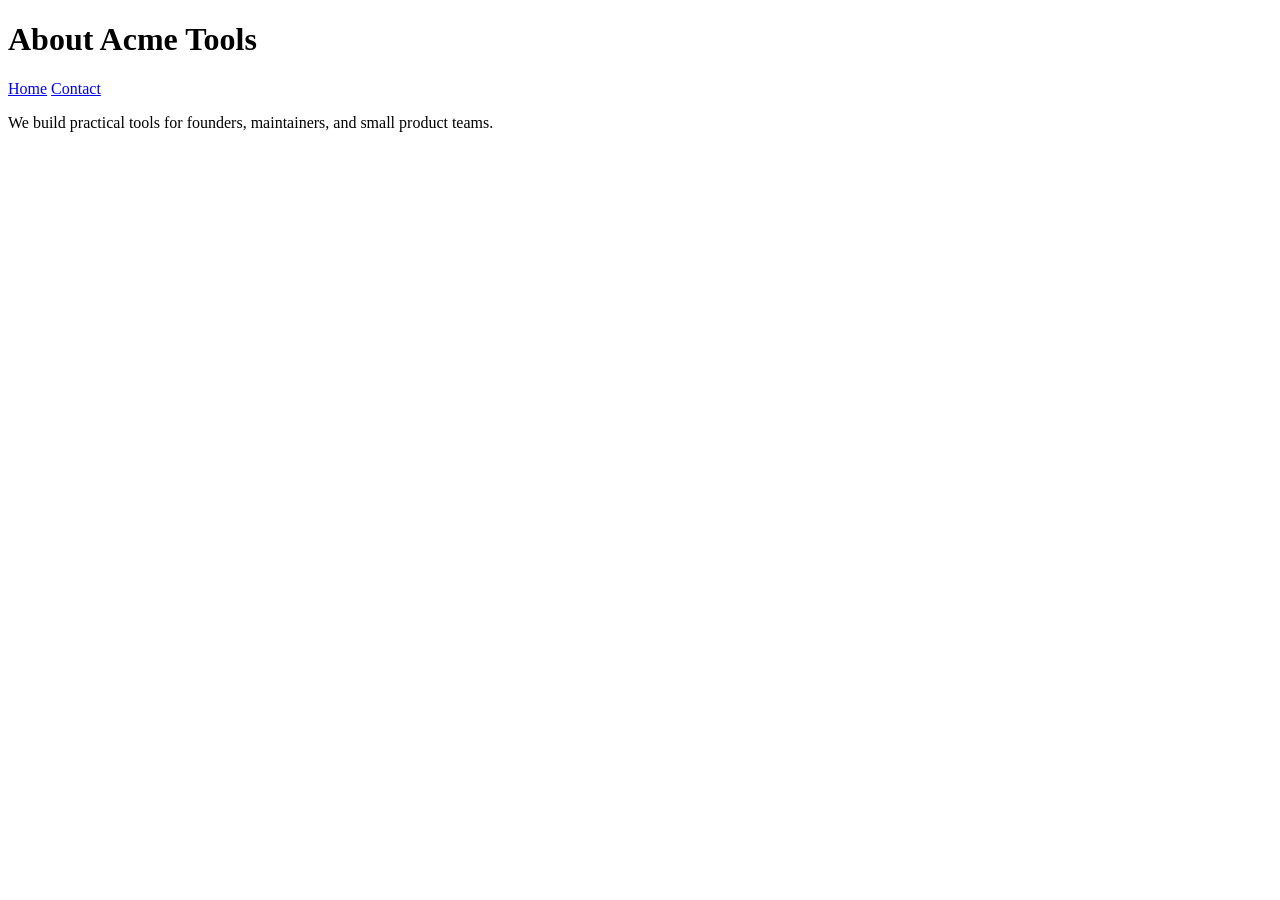
==== about.html @ 26883f28 "added other files" ====
<!doctype html>
<html lang="en">
  <head>
    <meta charset="utf-8" />
    <meta name="viewport" content="width=device-width, initial-scale=1" />
    <title>Acme Tools — About</title>
  </head>
  <body>
    <header>
      <h1>About Acme Tools</h1>
      <nav>
        <a href="index.html">Home</a>
        <a href="contact.html">Contact</a>
      </nav>
    </header>
    <main>
      <p>We build practical tools for founders, maintainers, and small product teams.</p>
    </main>
  </body>
</html>
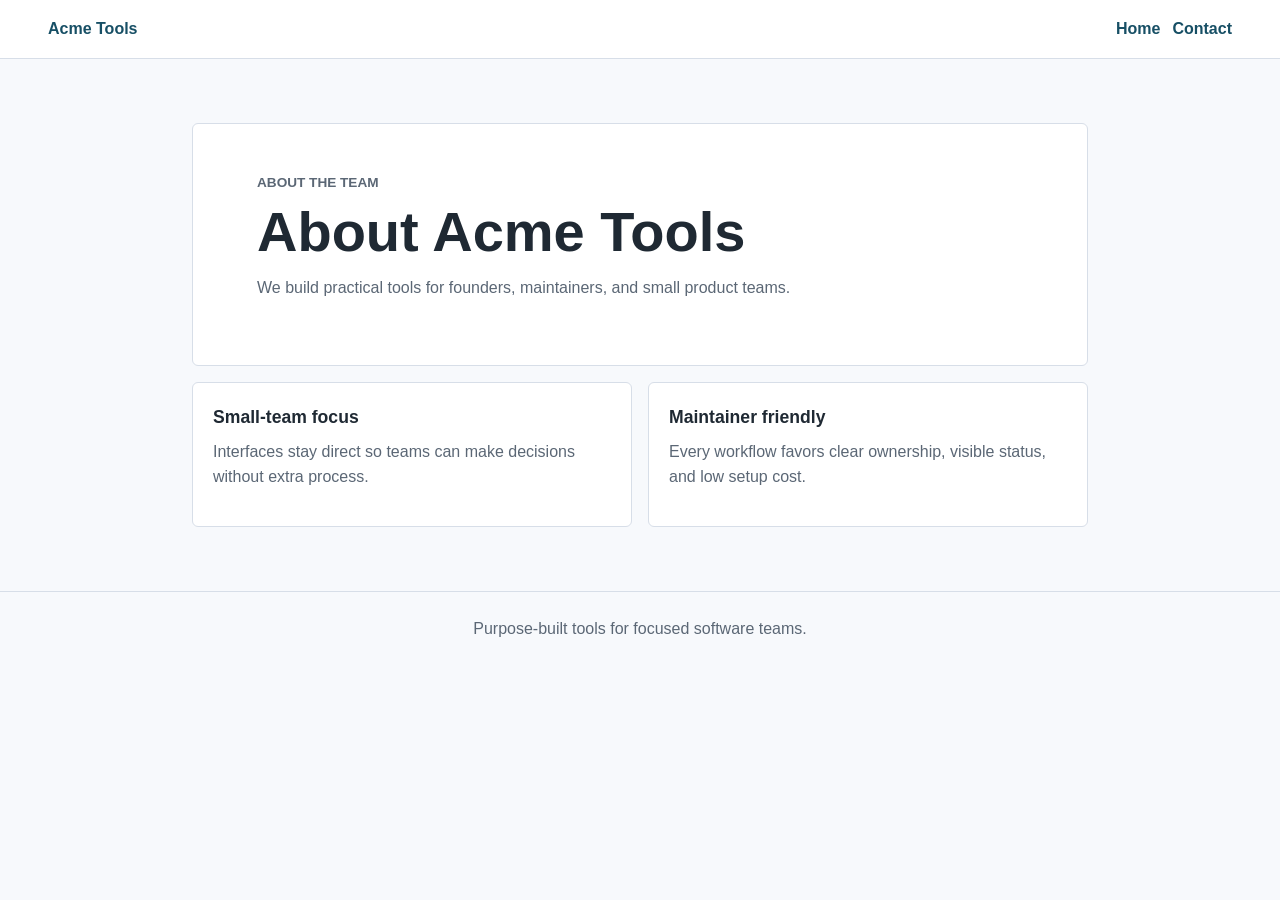
==== commit ffaa15ef: "Improve Acme Tools static pages" ====
--- a/about.html
+++ b/about.html
@@ -1,20 +1,40 @@
 <!doctype html>
 <html lang="en">
   <head>
-    <meta charset="utf-8" />
-    <meta name="viewport" content="width=device-width, initial-scale=1" />
-    <title>Acme Tools — About</title>
+    <meta charset="utf-8">
+    <meta name="viewport" content="width=device-width, initial-scale=1">
+    <meta
+      name="description"
+      content="Learn how Acme Tools supports founders, maintainers, and small product teams."
+    >
+    <title>About Acme Tools</title>
+    <link rel="stylesheet" href="styles.css">
   </head>
   <body>
-    <header>
-      <h1>About Acme Tools</h1>
-      <nav>
+    <header class="site-header">
+      <a class="brand" href="index.html">Acme Tools</a>
+      <nav aria-label="Primary navigation">
         <a href="index.html">Home</a>
         <a href="contact.html">Contact</a>
       </nav>
     </header>
-    <main>
-      <p>We build practical tools for founders, maintainers, and small product teams.</p>
+    <main class="page-shell">
+      <section class="hero compact" aria-labelledby="about-heading">
+        <p class="eyebrow">About the team</p>
+        <h1 id="about-heading">About Acme Tools</h1>
+        <p>We build practical tools for founders, maintainers, and small product teams.</p>
+      </section>
+      <section class="content-grid" aria-label="How Acme Tools works">
+        <article>
+          <h2>Small-team focus</h2>
+          <p>Interfaces stay direct so teams can make decisions without extra process.</p>
+        </article>
+        <article>
+          <h2>Maintainer friendly</h2>
+          <p>Every workflow favors clear ownership, visible status, and low setup cost.</p>
+        </article>
+      </section>
     </main>
+    <footer>Purpose-built tools for focused software teams.</footer>
   </body>
 </html>
--- a/styles.css
+++ b/styles.css
@@ -0,0 +1,135 @@
+:root {
+  color-scheme: light;
+  --ink: #1f2933;
+  --muted: #5b6775;
+  --line: #d7dee8;
+  --paper: #f7f9fc;
+  --surface: #ffffff;
+  --accent: #256f8c;
+  --accent-strong: #174f65;
+}
+
+* {
+  box-sizing: border-box;
+}
+
+body {
+  min-height: 100vh;
+  margin: 0;
+  color: var(--ink);
+  background: var(--paper);
+  font-family: Arial, Helvetica, sans-serif;
+  line-height: 1.6;
+}
+
+.site-header {
+  display: flex;
+  align-items: center;
+  justify-content: space-between;
+  gap: 1rem;
+  padding: 1rem clamp(1rem, 4vw, 3rem);
+  border-bottom: 1px solid var(--line);
+  background: var(--surface);
+}
+
+.brand {
+  color: var(--accent-strong);
+  font-weight: 700;
+  text-decoration: none;
+}
+
+nav {
+  display: flex;
+  flex-wrap: wrap;
+  gap: 0.75rem;
+}
+
+nav a,
+.button-link {
+  color: var(--accent-strong);
+  font-weight: 700;
+}
+
+nav a {
+  text-decoration: none;
+}
+
+nav a:hover,
+nav a:focus,
+.button-link:hover,
+.button-link:focus {
+  text-decoration: underline;
+}
+
+.page-shell {
+  width: min(100%, 960px);
+  margin: 0 auto;
+  padding: clamp(2rem, 6vw, 4rem) clamp(1rem, 4vw, 2rem);
+}
+
+.hero {
+  padding: clamp(2rem, 5vw, 4rem);
+  border: 1px solid var(--line);
+  border-radius: 6px;
+  background: var(--surface);
+}
+
+.hero.compact {
+  padding-block: clamp(1.5rem, 4vw, 3rem);
+}
+
+.eyebrow {
+  margin: 0 0 0.5rem;
+  color: var(--accent);
+  font-size: 0.85rem;
+  font-weight: 700;
+  text-transform: uppercase;
+}
+
+h1,
+h2,
+p {
+  margin-top: 0;
+}
+
+h1 {
+  margin-bottom: 0.75rem;
+  font-size: clamp(2rem, 5vw, 3.5rem);
+  line-height: 1.1;
+}
+
+h2 {
+  margin-bottom: 0.5rem;
+  font-size: 1.1rem;
+}
+
+.hero p,
+article p,
+footer {
+  color: var(--muted);
+}
+
+.content-grid {
+  display: grid;
+  grid-template-columns: repeat(auto-fit, minmax(220px, 1fr));
+  gap: 1rem;
+  margin-top: 1rem;
+}
+
+article {
+  padding: 1.25rem;
+  border: 1px solid var(--line);
+  border-radius: 6px;
+  background: var(--surface);
+}
+
+.button-link {
+  display: inline-block;
+  margin-top: 0.5rem;
+}
+
+footer {
+  padding: 1.5rem clamp(1rem, 4vw, 3rem);
+  border-top: 1px solid var(--line);
+  text-align: center;
+}
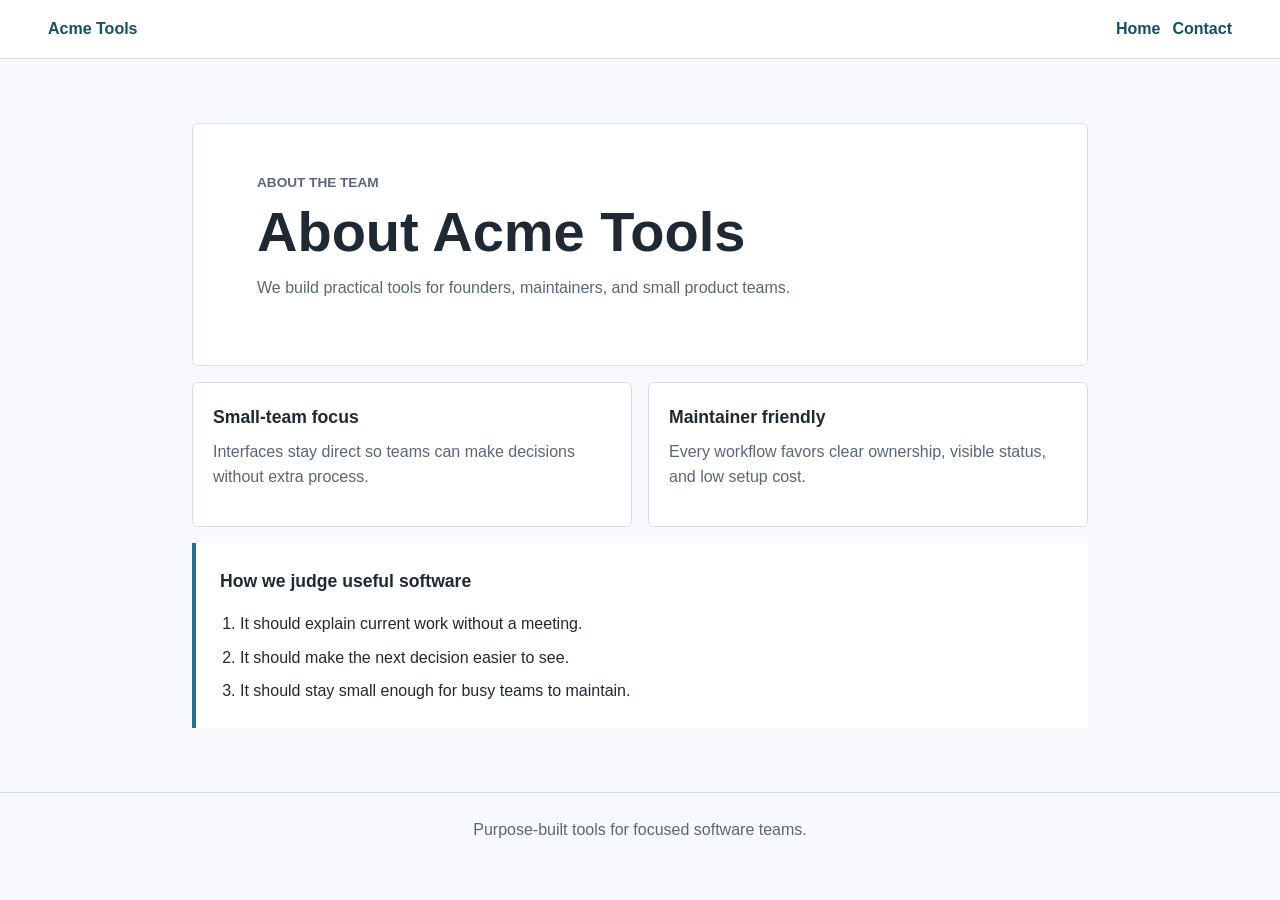
==== commit 01ede895: "Refine Acme Tools page structure" ====
--- a/about.html
+++ b/about.html
@@ -11,14 +11,17 @@
     <link rel="stylesheet" href="styles.css">
   </head>
   <body>
+    <a class="skip-link" href="#main-content">Skip to main content</a>
     <header class="site-header">
       <a class="brand" href="index.html">Acme Tools</a>
       <nav aria-label="Primary navigation">
-        <a href="index.html">Home</a>
-        <a href="contact.html">Contact</a>
+        <ul>
+          <li><a href="index.html">Home</a></li>
+          <li><a href="contact.html">Contact</a></li>
+        </ul>
       </nav>
     </header>
-    <main class="page-shell">
+    <main id="main-content" class="page-shell">
       <section class="hero compact" aria-labelledby="about-heading">
         <p class="eyebrow">About the team</p>
         <h1 id="about-heading">About Acme Tools</h1>
@@ -34,6 +37,14 @@
           <p>Every workflow favors clear ownership, visible status, and low setup cost.</p>
         </article>
       </section>
+      <section class="workflow" aria-labelledby="values-heading">
+        <h2 id="values-heading">How we judge useful software</h2>
+        <ol>
+          <li>It should explain current work without a meeting.</li>
+          <li>It should make the next decision easier to see.</li>
+          <li>It should stay small enough for busy teams to maintain.</li>
+        </ol>
+      </section>
     </main>
     <footer>Purpose-built tools for focused software teams.</footer>
   </body>
--- a/styles.css
+++ b/styles.css
@@ -22,6 +22,22 @@
   line-height: 1.6;
 }
 
+.skip-link {
+  position: absolute;
+  left: 1rem;
+  top: 1rem;
+  z-index: 1;
+  transform: translateY(-150%);
+  padding: 0.5rem 0.75rem;
+  border-radius: 4px;
+  background: var(--accent-strong);
+  color: #ffffff;
+}
+
+.skip-link:focus {
+  transform: translateY(0);
+}
+
 .site-header {
   display: flex;
   align-items: center;
@@ -39,9 +55,16 @@
 }
 
 nav {
+  min-width: 0;
+}
+
+nav ul {
   display: flex;
   flex-wrap: wrap;
   gap: 0.75rem;
+  margin: 0;
+  padding: 0;
+  list-style: none;
 }
 
 nav a,
@@ -116,6 +139,24 @@
   margin-top: 1rem;
 }
 
+.workflow {
+  margin-top: 1rem;
+  padding: 1.5rem;
+  border-left: 4px solid var(--accent);
+  background: var(--surface);
+}
+
+.workflow ol,
+.workflow dl {
+  margin-bottom: 0;
+  padding-left: 1.25rem;
+}
+
+.workflow li + li,
+.workflow div + div {
+  margin-top: 0.5rem;
+}
+
 article {
   padding: 1.25rem;
   border: 1px solid var(--line);
@@ -133,3 +174,20 @@
   border-top: 1px solid var(--line);
   text-align: center;
 }
+
+@media (max-width: 620px) {
+  .site-header {
+    align-items: flex-start;
+    flex-direction: column;
+  }
+
+  nav ul {
+    gap: 0.5rem 1rem;
+  }
+
+  .hero,
+  .workflow,
+  article {
+    padding: 1rem;
+  }
+}
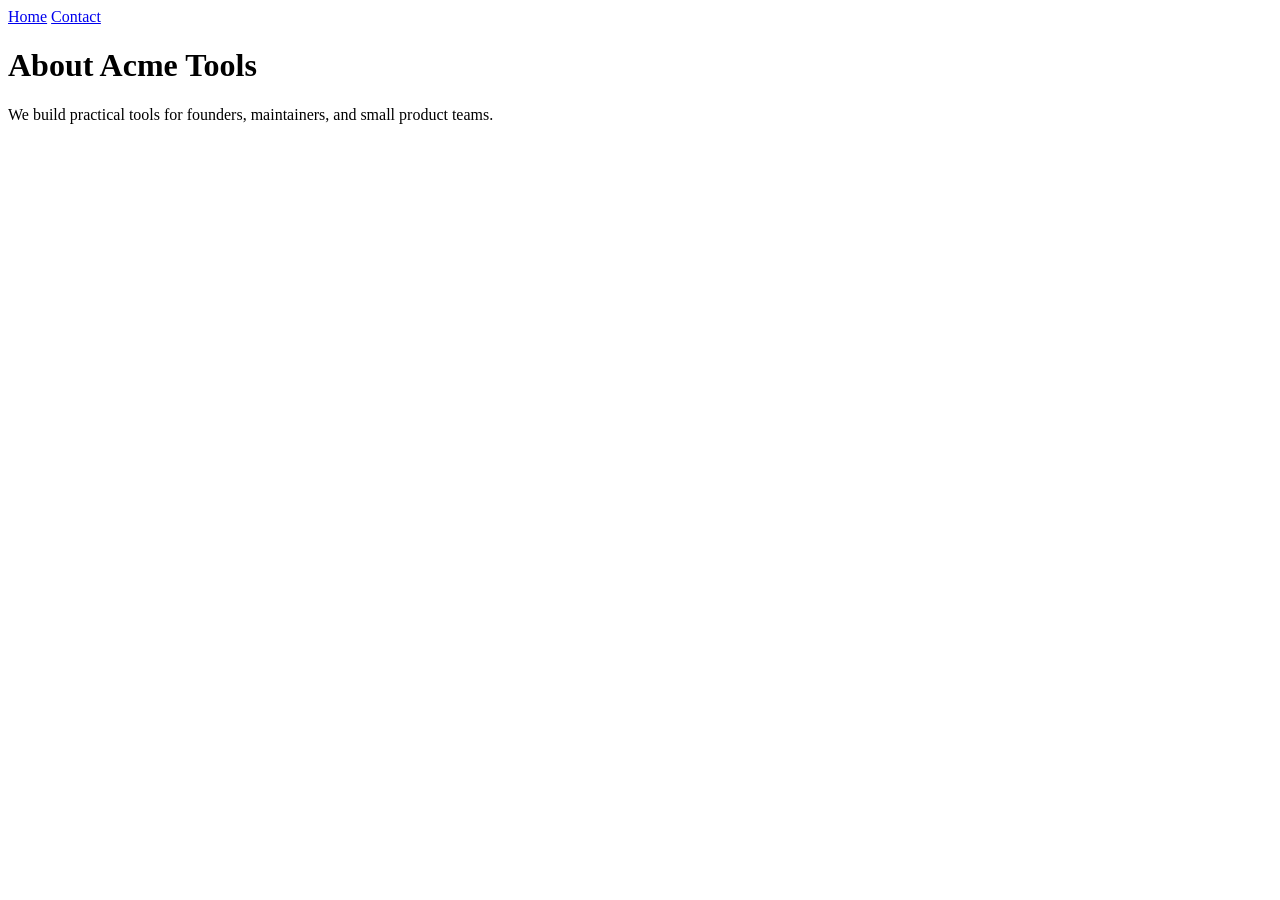
==== commit ca43e9f5: "Add Acme Tools static pages" ====
--- a/about.html
+++ b/about.html
@@ -1,51 +1,19 @@
 <!doctype html>
 <html lang="en">
-  <head>
-    <meta charset="utf-8">
-    <meta name="viewport" content="width=device-width, initial-scale=1">
-    <meta
-      name="description"
-      content="Learn how Acme Tools supports founders, maintainers, and small product teams."
-    >
-    <title>About Acme Tools</title>
-    <link rel="stylesheet" href="styles.css">
-  </head>
-  <body>
-    <a class="skip-link" href="#main-content">Skip to main content</a>
-    <header class="site-header">
-      <a class="brand" href="index.html">Acme Tools</a>
-      <nav aria-label="Primary navigation">
-        <ul>
-          <li><a href="index.html">Home</a></li>
-          <li><a href="contact.html">Contact</a></li>
-        </ul>
-      </nav>
-    </header>
-    <main id="main-content" class="page-shell">
-      <section class="hero compact" aria-labelledby="about-heading">
-        <p class="eyebrow">About the team</p>
-        <h1 id="about-heading">About Acme Tools</h1>
-        <p>We build practical tools for founders, maintainers, and small product teams.</p>
-      </section>
-      <section class="content-grid" aria-label="How Acme Tools works">
-        <article>
-          <h2>Small-team focus</h2>
-          <p>Interfaces stay direct so teams can make decisions without extra process.</p>
-        </article>
-        <article>
-          <h2>Maintainer friendly</h2>
-          <p>Every workflow favors clear ownership, visible status, and low setup cost.</p>
-        </article>
-      </section>
-      <section class="workflow" aria-labelledby="values-heading">
-        <h2 id="values-heading">How we judge useful software</h2>
-        <ol>
-          <li>It should explain current work without a meeting.</li>
-          <li>It should make the next decision easier to see.</li>
-          <li>It should stay small enough for busy teams to maintain.</li>
-        </ol>
-      </section>
-    </main>
-    <footer>Purpose-built tools for focused software teams.</footer>
-  </body>
+<head>
+  <meta charset="utf-8">
+  <meta name="viewport" content="width=device-width, initial-scale=1">
+  <title>About Acme Tools</title>
+</head>
+<body>
+  <nav aria-label="Primary navigation">
+    <a href="index.html">Home</a>
+    <a href="contact.html">Contact</a>
+  </nav>
+
+  <main>
+    <h1>About Acme Tools</h1>
+    <p>We build practical tools for founders, maintainers, and small product teams.</p>
+  </main>
+</body>
 </html>
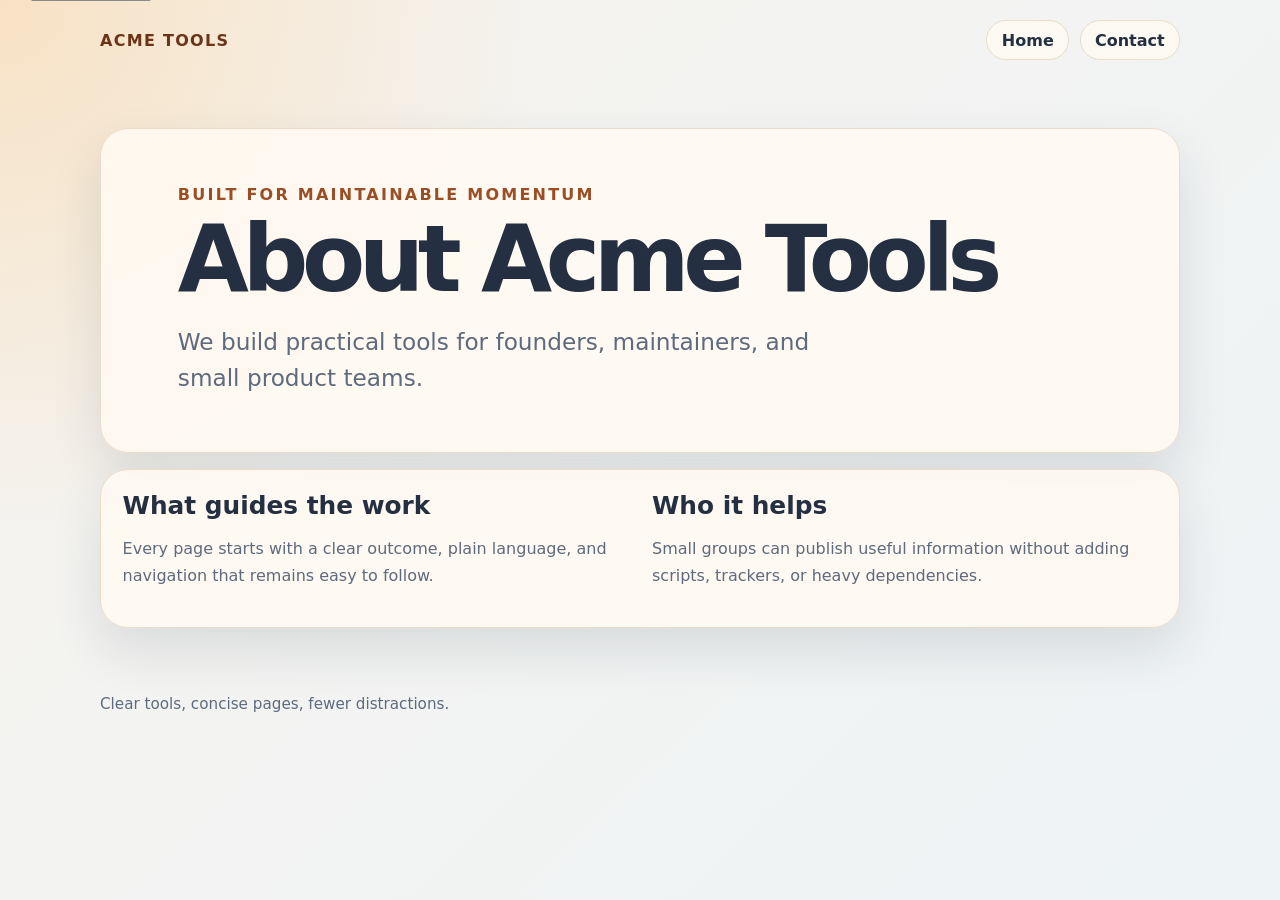
==== commit 57d85b75: "Improve static page structure and styling" ====
--- a/about.html
+++ b/about.html
@@ -3,17 +3,44 @@
 <head>
   <meta charset="utf-8">
   <meta name="viewport" content="width=device-width, initial-scale=1">
+  <meta name="description" content="Learn how Acme Tools supports founders, maintainers, and product teams.">
   <title>About Acme Tools</title>
+  <link rel="stylesheet" href="styles.css">
 </head>
 <body>
-  <nav aria-label="Primary navigation">
-    <a href="index.html">Home</a>
-    <a href="contact.html">Contact</a>
-  </nav>
+  <a class="skip-link" href="#content">Skip to content</a>
 
-  <main>
-    <h1>About Acme Tools</h1>
-    <p>We build practical tools for founders, maintainers, and small product teams.</p>
+  <header class="site-header">
+    <p class="site-mark">Acme Tools</p>
+    <nav aria-label="Primary navigation">
+      <ul class="nav-list">
+        <li><a href="index.html">Home</a></li>
+        <li><a href="contact.html">Contact</a></li>
+      </ul>
+    </nav>
+  </header>
+
+  <main id="content" class="page-shell">
+    <section class="hero hero-compact" aria-labelledby="about-title">
+      <p class="eyebrow">Built for maintainable momentum</p>
+      <h1 id="about-title">About Acme Tools</h1>
+      <p class="lead">We build practical tools for founders, maintainers, and small product teams.</p>
+    </section>
+
+    <section class="split-panel" aria-label="How Acme Tools works">
+      <div>
+        <h2>What guides the work</h2>
+        <p>Every page starts with a clear outcome, plain language, and navigation that remains easy to follow.</p>
+      </div>
+      <div>
+        <h2>Who it helps</h2>
+        <p>Small groups can publish useful information without adding scripts, trackers, or heavy dependencies.</p>
+      </div>
+    </section>
   </main>
+
+  <footer class="site-footer">
+    <p>Clear tools, concise pages, fewer distractions.</p>
+  </footer>
 </body>
 </html>
--- a/styles.css
+++ b/styles.css
@@ -0,0 +1,219 @@
+:root {
+  color-scheme: light;
+  --background: #f6f3ee;
+  --surface: #fffaf2;
+  --surface-strong: #fff3d8;
+  --text: #243041;
+  --muted: #5e6a7d;
+  --accent: #9b4d24;
+  --accent-dark: #6d3318;
+  --border: #eadcc8;
+  --shadow: 0 22px 50px rgba(36, 48, 65, 0.12);
+}
+
+* {
+  box-sizing: border-box;
+}
+
+body {
+  margin: 0;
+  min-height: 100vh;
+  font-family: Inter, ui-sans-serif, system-ui, -apple-system, BlinkMacSystemFont, "Segoe UI", sans-serif;
+  color: var(--text);
+  background:
+    radial-gradient(circle at top left, rgba(250, 202, 138, 0.42), transparent 34rem),
+    linear-gradient(135deg, var(--background), #eef3f6);
+}
+
+.skip-link {
+  position: absolute;
+  left: 1rem;
+  top: 1rem;
+  transform: translateY(-140%);
+  padding: 0.6rem 0.9rem;
+  border-radius: 999px;
+  background: var(--text);
+  color: #fff;
+  text-decoration: none;
+  transition: transform 160ms ease;
+  z-index: 10;
+}
+
+.skip-link:focus {
+  transform: translateY(0);
+}
+
+.site-header,
+.site-footer,
+.page-shell {
+  width: min(1080px, calc(100% - 2rem));
+  margin-inline: auto;
+}
+
+.site-header {
+  display: flex;
+  align-items: center;
+  justify-content: space-between;
+  gap: 1rem;
+  padding: 1.25rem 0;
+}
+
+.site-mark {
+  margin: 0;
+  font-weight: 800;
+  letter-spacing: 0.08em;
+  text-transform: uppercase;
+  color: var(--accent-dark);
+}
+
+.nav-list {
+  display: flex;
+  gap: 0.65rem;
+  margin: 0;
+  padding: 0;
+  list-style: none;
+}
+
+.nav-list a {
+  display: inline-flex;
+  min-height: 2.5rem;
+  align-items: center;
+  padding: 0.45rem 0.9rem;
+  border: 1px solid var(--border);
+  border-radius: 999px;
+  background: rgba(255, 250, 242, 0.78);
+  color: var(--text);
+  font-weight: 700;
+  text-decoration: none;
+}
+
+.nav-list a:hover,
+.nav-list a:focus-visible {
+  border-color: var(--accent);
+  color: var(--accent-dark);
+  outline: none;
+}
+
+.page-shell {
+  padding: 3rem 0 4rem;
+}
+
+.hero,
+.info-card,
+.split-panel,
+.contact-panel {
+  border: 1px solid var(--border);
+  border-radius: 28px;
+  background: rgba(255, 250, 242, 0.9);
+  box-shadow: var(--shadow);
+}
+
+.hero {
+  padding: clamp(2rem, 6vw, 5rem);
+}
+
+.hero-compact {
+  padding-block: clamp(2rem, 5vw, 3.5rem);
+}
+
+.eyebrow {
+  margin: 0 0 0.85rem;
+  color: var(--accent);
+  font-weight: 800;
+  letter-spacing: 0.14em;
+  text-transform: uppercase;
+}
+
+h1,
+h2,
+p {
+  overflow-wrap: anywhere;
+}
+
+h1 {
+  max-width: 13ch;
+  margin: 0;
+  font-size: clamp(2.55rem, 9vw, 5.75rem);
+  line-height: 0.92;
+  letter-spacing: -0.07em;
+}
+
+h2 {
+  margin: 0 0 0.75rem;
+  font-size: clamp(1.2rem, 2vw, 1.55rem);
+}
+
+.lead {
+  max-width: 42rem;
+  margin: 1.35rem 0 0;
+  color: var(--muted);
+  font-size: clamp(1.15rem, 2.5vw, 1.45rem);
+  line-height: 1.55;
+}
+
+.content-grid {
+  display: grid;
+  grid-template-columns: repeat(3, minmax(0, 1fr));
+  gap: 1rem;
+  margin-top: 1rem;
+}
+
+.info-card,
+.split-panel,
+.contact-panel {
+  padding: 1.35rem;
+}
+
+.info-card p,
+.split-panel p,
+.contact-panel li,
+.site-footer p {
+  color: var(--muted);
+  line-height: 1.65;
+}
+
+.split-panel {
+  display: grid;
+  grid-template-columns: repeat(2, minmax(0, 1fr));
+  gap: 1.5rem;
+  margin-top: 1rem;
+}
+
+.contact-panel {
+  margin-top: 1rem;
+}
+
+.check-list {
+  display: grid;
+  gap: 0.7rem;
+  margin: 0;
+  padding-left: 1.2rem;
+}
+
+.site-footer {
+  padding: 0 0 2rem;
+}
+
+.site-footer p {
+  margin: 0;
+  font-size: 0.95rem;
+}
+
+@media (max-width: 760px) {
+  .site-header {
+    align-items: flex-start;
+    flex-direction: column;
+  }
+
+  .content-grid,
+  .split-panel {
+    grid-template-columns: 1fr;
+  }
+
+  .hero,
+  .info-card,
+  .split-panel,
+  .contact-panel {
+    border-radius: 20px;
+  }
+}
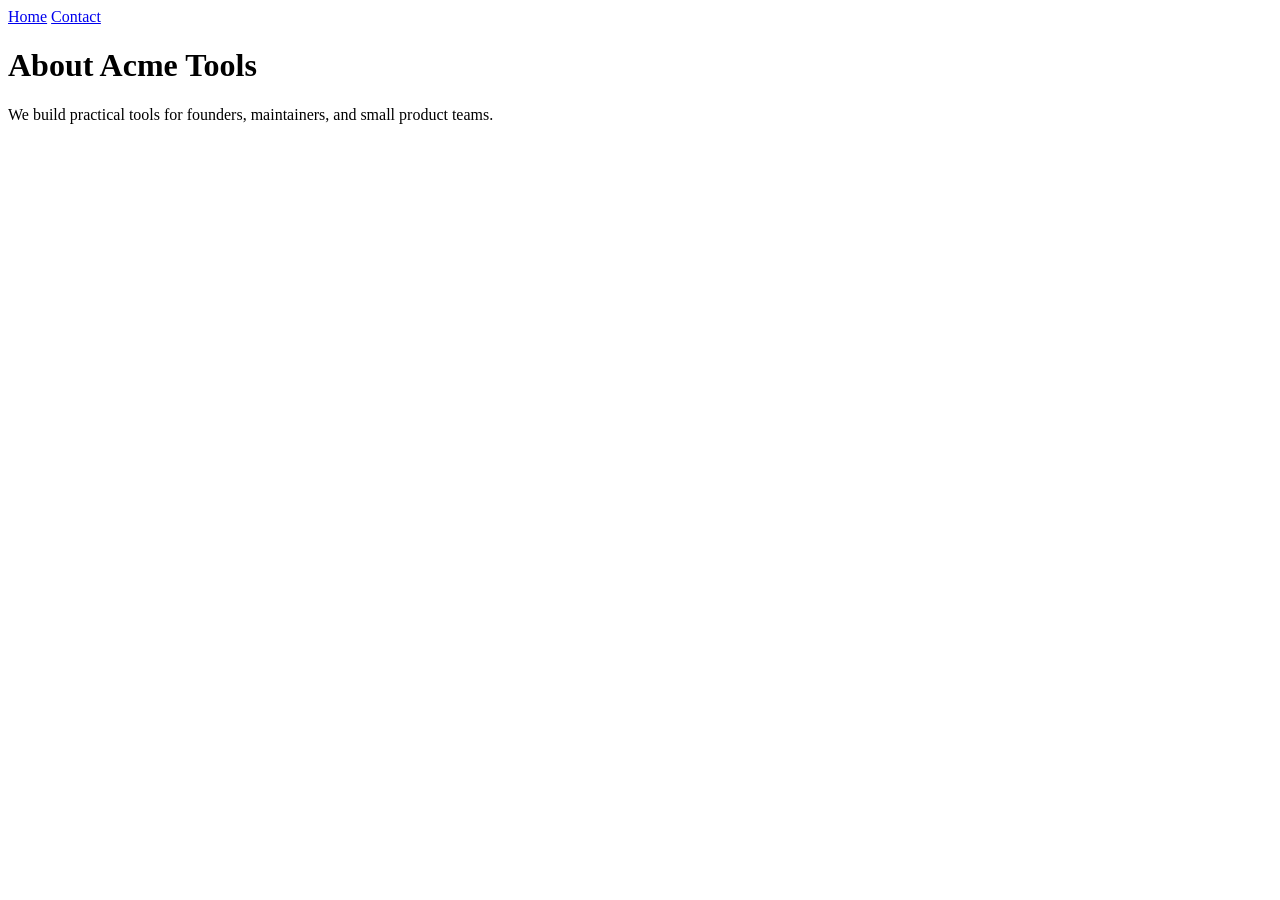
==== commit b20b4996: "Add Acme Tools static pages" ====
--- a/about.html
+++ b/about.html
@@ -2,45 +2,14 @@
 <html lang="en">
 <head>
   <meta charset="utf-8">
-  <meta name="viewport" content="width=device-width, initial-scale=1">
-  <meta name="description" content="Learn how Acme Tools supports founders, maintainers, and product teams.">
   <title>About Acme Tools</title>
-  <link rel="stylesheet" href="styles.css">
 </head>
 <body>
-  <a class="skip-link" href="#content">Skip to content</a>
-
-  <header class="site-header">
-    <p class="site-mark">Acme Tools</p>
-    <nav aria-label="Primary navigation">
-      <ul class="nav-list">
-        <li><a href="index.html">Home</a></li>
-        <li><a href="contact.html">Contact</a></li>
-      </ul>
-    </nav>
-  </header>
-
-  <main id="content" class="page-shell">
-    <section class="hero hero-compact" aria-labelledby="about-title">
-      <p class="eyebrow">Built for maintainable momentum</p>
-      <h1 id="about-title">About Acme Tools</h1>
-      <p class="lead">We build practical tools for founders, maintainers, and small product teams.</p>
-    </section>
-
-    <section class="split-panel" aria-label="How Acme Tools works">
-      <div>
-        <h2>What guides the work</h2>
-        <p>Every page starts with a clear outcome, plain language, and navigation that remains easy to follow.</p>
-      </div>
-      <div>
-        <h2>Who it helps</h2>
-        <p>Small groups can publish useful information without adding scripts, trackers, or heavy dependencies.</p>
-      </div>
-    </section>
-  </main>
-
-  <footer class="site-footer">
-    <p>Clear tools, concise pages, fewer distractions.</p>
-  </footer>
+  <nav>
+    <a href="index.html">Home</a>
+    <a href="contact.html">Contact</a>
+  </nav>
+  <h1>About Acme Tools</h1>
+  <p>We build practical tools for founders, maintainers, and small product teams.</p>
 </body>
 </html>
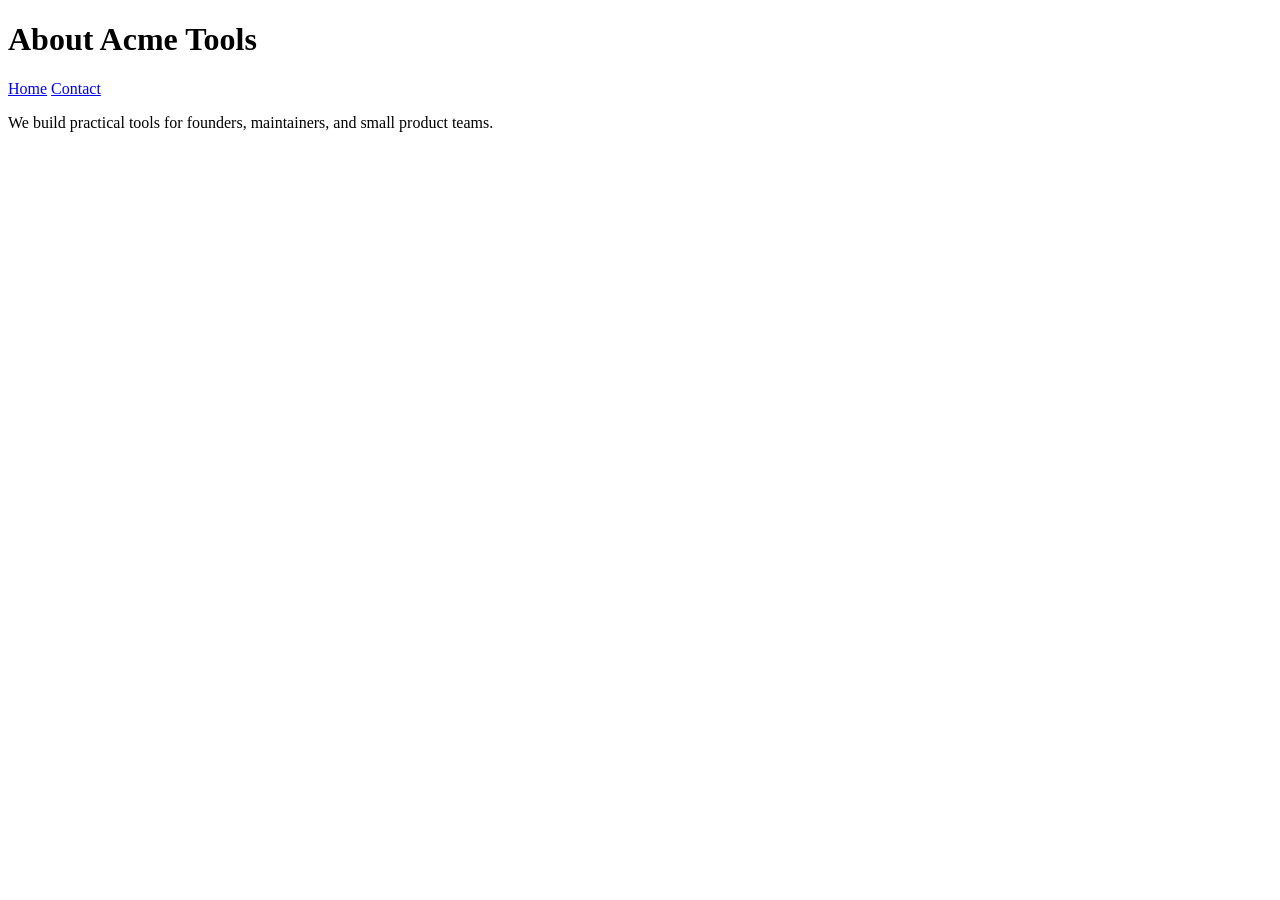
==== commit 64eb0dc6: "Merge pull request #23 from pvium/test6 Test6" ====
--- a/about.html
+++ b/about.html
@@ -1,15 +1,20 @@
 <!doctype html>
 <html lang="en">
-<head>
-  <meta charset="utf-8">
-  <title>About Acme Tools</title>
-</head>
-<body>
-  <nav>
-    <a href="index.html">Home</a>
-    <a href="contact.html">Contact</a>
-  </nav>
-  <h1>About Acme Tools</h1>
-  <p>We build practical tools for founders, maintainers, and small product teams.</p>
-</body>
+  <head>
+    <meta charset="utf-8" />
+    <meta name="viewport" content="width=device-width, initial-scale=1" />
+    <title>Acme Tools — About</title>
+  </head>
+  <body>
+    <header>
+      <h1>About Acme Tools</h1>
+      <nav>
+        <a href="index.html">Home</a>
+        <a href="contact.html">Contact</a>
+      </nav>
+    </header>
+    <main>
+      <p>We build practical tools for founders, maintainers, and small product teams.</p>
+    </main>
+  </body>
 </html>
